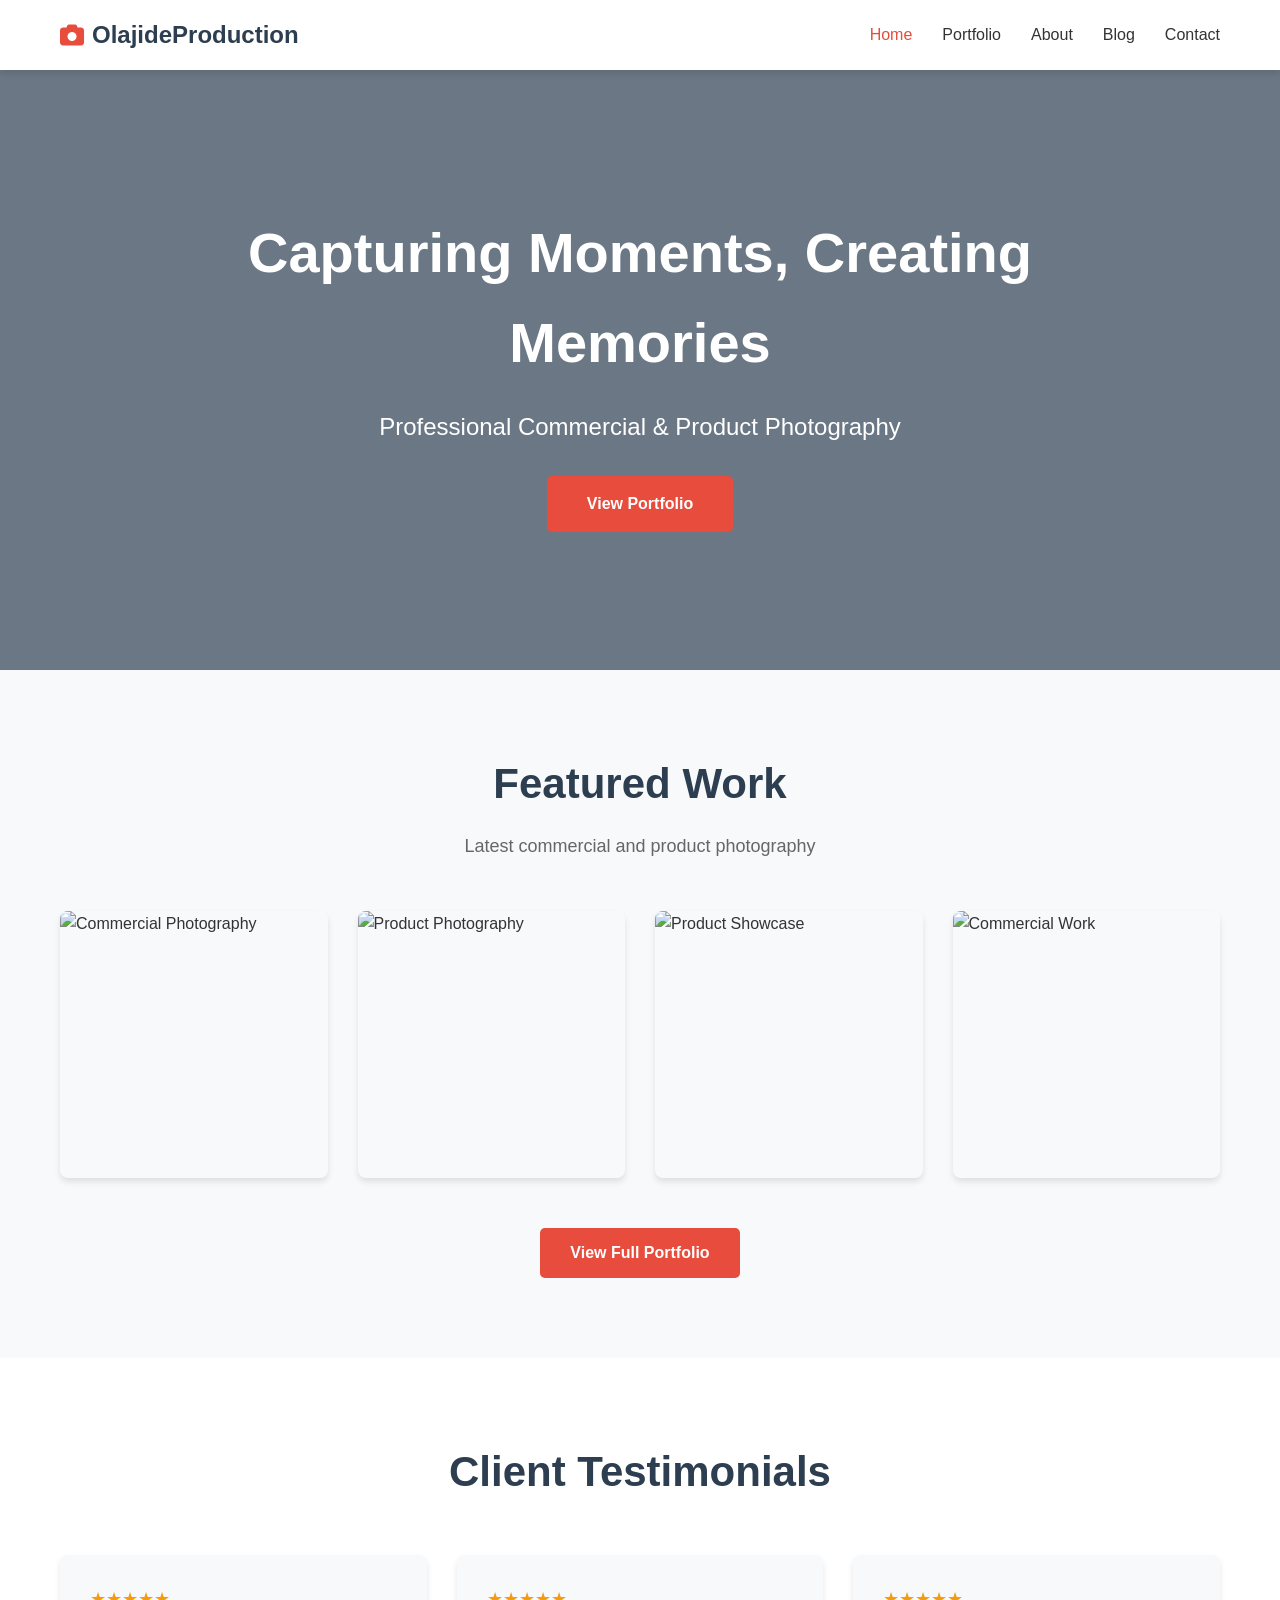
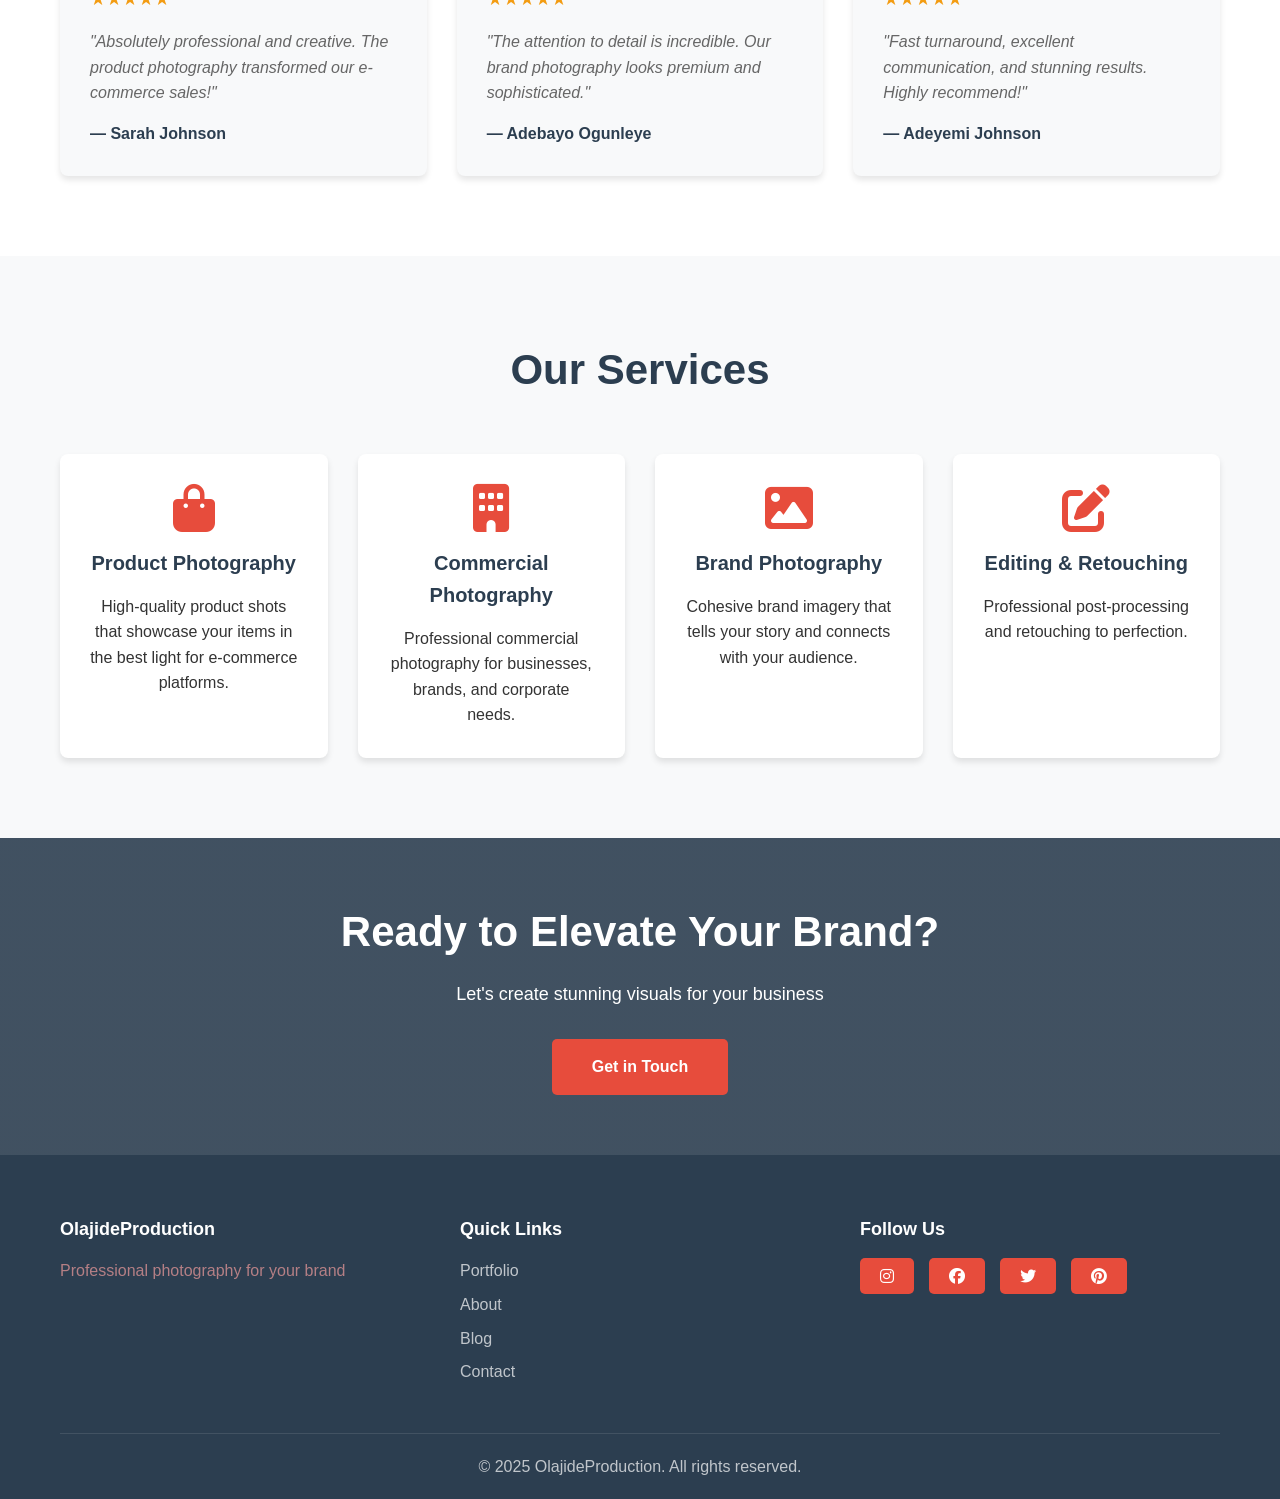
==== index.html @ 381f023c "Add files via upload" ====
<!DOCTYPE html>
<html lang="en">
<head>
    <meta charset="UTF-8">
    <meta name="viewport" content="width=device-width, initial-scale=1.0">
    <title>Professional Photography - Your Brand Name</title>
    <link rel="stylesheet" href="assets/css/style.css">
    <link rel="stylesheet" href="https://cdnjs.cloudflare.com/ajax/libs/font-awesome/6.4.0/css/all.min.css">
</head>
<body>
    <!-- Navigation -->
    <nav class="navbar">
        <div class="nav-container">
            <div class="logo">
                <i class="fas fa-camera"></i> OlajideProduction
            </div>
            <ul class="nav-menu">
                <li><a href="index.html" class="nav-link active">Home</a></li>
                <li><a href="portfolio.html" class="nav-link">Portfolio</a></li>
                <li><a href="about.html" class="nav-link">About</a></li>
                <li><a href="blog.html" class="nav-link">Blog</a></li>
                <!-- <li><a href="shop.html" class="nav-link">Shop</a></li> -->
                <li><a href="contact.html" class="nav-link">Contact</a></li>
            </ul>
            <div class="hamburger">
                <span></span>
                <span></span>
                <span></span>
            </div>
        </div>
    </nav>

    <!-- Hero Section -->
    <section class="hero">
        <div class="hero-content">
            <h1>Capturing Moments, Creating Memories</h1>
            <p>Professional Commercial & Product Photography</p>
            <a href="portfolio.html" class="cta-button">View Portfolio</a>
        </div>
        <div class="hero-overlay"></div>
    </section>

    <!-- Featured Portfolio Section -->
    <section class="featured-portfolio">
        <div class="container">
            <h2>Featured Work</h2>
            <p class="section-subtitle">Latest commercial and product photography</p>
            
            <div class="gallery-grid">
                <div class="gallery-item">
                    <img src="assets/images/portfolio-1.jpg" alt="Commercial Photography">
                    <div class="gallery-overlay">
                        <a href="assets/images/portfolio-1.jpg" class="lightbox-link" data-lightbox="portfolio">
                            <i class="fas fa-expand"></i>
                        </a>
                    </div>
                </div>
                <div class="gallery-item">
                    <img src="assets/images/portfolio-2.jpg" alt="Product Photography">
                    <div class="gallery-overlay">
                        <a href="assets/images/portfolio-2.jpg" class="lightbox-link" data-lightbox="portfolio">
                            <i class="fas fa-expand"></i>
                        </a>
                    </div>
                </div>
                <div class="gallery-item">
                    <img src="assets/images/portfolio-3.jpg" alt="Product Showcase">
                    <div class="gallery-overlay">
                        <a href="assets/images/portfolio-3.jpg" class="lightbox-link" data-lightbox="portfolio">
                            <i class="fas fa-expand"></i>
                        </a>
                    </div>
                </div>
                <div class="gallery-item">
                    <img src="assets/images/portfolio-4.jpg" alt="Commercial Work">
                    <div class="gallery-overlay">
                        <a href="assets/images/portfolio-4.jpg" class="lightbox-link" data-lightbox="portfolio">
                            <i class="fas fa-expand"></i>
                        </a>
                    </div>
                </div>
            </div>

            <div class="view-all">
                <a href="portfolio.html" class="btn btn-primary">View Full Portfolio</a>
            </div>
        </div>
    </section>

    <!-- Testimonials Section -->
    <section class="testimonials">
        <div class="container">
            <h2>Client Testimonials</h2>
            <div class="testimonials-grid">
                <div class="testimonial-card">
                    <div class="stars">★★★★★</div>
                    <p class="testimonial-text">"Absolutely professional and creative. The product photography transformed our e-commerce sales!"</p>
                    <p class="testimonial-author">— Sarah Johnson</p>
                </div>
                <div class="testimonial-card">
                    <div class="stars">★★★★★</div>
                    <p class="testimonial-text">"The attention to detail is incredible. Our brand photography looks premium and sophisticated."</p>
                    <p class="testimonial-author">— Adebayo Ogunleye</p>
                </div>
                <div class="testimonial-card">
                    <div class="stars">★★★★★</div>
                    <p class="testimonial-text">"Fast turnaround, excellent communication, and stunning results. Highly recommend!"</p>
                    <p class="testimonial-author">— Adeyemi Johnson</p>
                </div>
            </div>
        </div>
    </section>

    <!-- Services Overview -->
    <section class="services">
        <div class="container">
            <h2>Our Services</h2>
            <div class="services-grid">
                <div class="service-card">
                    <i class="fas fa-shopping-bag"></i>
                    <h3>Product Photography</h3>
                    <p>High-quality product shots that showcase your items in the best light for e-commerce platforms.</p>
                </div>
                <div class="service-card">
                    <i class="fas fa-building"></i>
                    <h3>Commercial Photography</h3>
                    <p>Professional commercial photography for businesses, brands, and corporate needs.</p>
                </div>
                <div class="service-card">
                    <i class="fas fa-image"></i>
                    <h3>Brand Photography</h3>
                    <p>Cohesive brand imagery that tells your story and connects with your audience.</p>
                </div>
                <div class="service-card">
                    <i class="fas fa-edit"></i>
                    <h3>Editing & Retouching</h3>
                    <p>Professional post-processing and retouching to perfection.</p>
                </div>
            </div>
        </div>
    </section>

    <!-- Call to Action -->
    <section class="cta-section">
        <div class="container">
            <h2>Ready to Elevate Your Brand?</h2>
            <p>Let's create stunning visuals for your business</p>
            <a href="contact.html" class="cta-button">Get in Touch</a>
        </div>
    </section>

    <!-- Footer -->
    <footer class="footer">
        <div class="container">
            <div class="footer-content">
                <div class="footer-section">
                    <h4>OlajideProduction</h4>
                    <p>Professional photography for your brand</p>
                </div>
                <div class="footer-section">
                    <h4>Quick Links</h4>
                    <ul>
                        <li><a href="portfolio.html">Portfolio</a></li>
                        <li><a href="about.html">About</a></li>
                        <li><a href="blog.html">Blog</a></li>
                        <li><a href="contact.html">Contact</a></li>
                    </ul>
                </div>
                <div class="footer-section">
                    <h4>Follow Us</h4>
                    <div class="social-links">
                        <a href="https://www.instagram.com/olajideproduction" class="social-link"><i class="fab fa-instagram"></i></a>
                        <a href="https://www.facebook.com/olajideproduction" class="social-link"><i class="fab fa-facebook"></i></a>
                        <a href="https://twitter.com/olajideproduction" class="social-link"><i class="fab fa-twitter"></i></a>
                        <a href="https://www.pinterest.com/olajideproduction" class="social-link"><i class="fab fa-pinterest"></i></a>
                    </div>
                </div>
            </div>
            <div class="footer-bottom">
                <p>&copy; 2025 OlajideProduction. All rights reserved.</p>
            </div>
        </div>
    </footer>

    <!-- Lightbox Modal -->
    <div id="lightbox" class="lightbox">
        <span class="lightbox-close">&times;</span>
        <img class="lightbox-image" src="" alt="">
        <div class="lightbox-nav">
            <a class="lightbox-prev">&#10094;</a>
            <a class="lightbox-next">&#10095;</a>
        </div>
    </div>

    <script src="assets/js/script.js"></script>
</body>
</html>
---- assets/css/style.css ----
/* ============================================
   PHOTOGRAPHY WEBSITE - MAIN STYLESHEET
   ============================================ */

* {
    margin: 0;
    padding: 0;
    box-sizing: border-box;
}

:root {
    --primary-color: #2c3e50;
    --accent-color: #e74c3c;
    --text-color: #333;
    --light-bg: #f8f9fa;
    --white: #ffffff;
    --border-color: #e0e0e0;
    --shadow: 0 4px 6px rgba(0, 0, 0, 0.1);
    --shadow-lg: 0 10px 25px rgba(0, 0, 0, 0.15);
}

html {
    scroll-behavior: smooth;
}

body {
    font-family: 'Segoe UI', Tahoma, Geneva, Verdana, sans-serif;
    color: var(--text-color);
    line-height: 1.6;
    background-color: var(--white);
}

.container {
    max-width: 1200px;
    margin: 0 auto;
    padding: 0 20px;
}

/* ============================================
   NAVIGATION
   ============================================ */

.navbar {
    background-color: var(--white);
    box-shadow: var(--shadow);
    position: sticky;
    top: 0;
    z-index: 100;
}

.nav-container {
    max-width: 1200px;
    margin: 0 auto;
    padding: 0 20px;
    display: flex;
    justify-content: space-between;
    align-items: center;
    height: 70px;
}

.logo {
    font-size: 24px;
    font-weight: bold;
    color: var(--primary-color);
    display: flex;
    align-items: center;
    gap: 8px;
}

.logo i {
    color: var(--accent-color);
}

.nav-menu {
    display: flex;
    list-style: none;
    gap: 30px;
}

.nav-link {
    text-decoration: none;
    color: var(--text-color);
    font-weight: 500;
    transition: color 0.3s;
}

.nav-link:hover,
.nav-link.active {
    color: var(--accent-color);
}

.hamburger {
    display: none;
    flex-direction: column;
    cursor: pointer;
    gap: 5px;
}

.hamburger span {
    width: 25px;
    height: 3px;
    background-color: var(--primary-color);
    transition: all 0.3s;
}

/* ============================================
   HERO SECTION
   ============================================ */

.hero {
    height: 600px;
    background: linear-gradient(rgba(44, 62, 80, 0.7), rgba(44, 62, 80, 0.7)), url('https://via.placeholder.com/1920x600') center/cover;
    display: flex;
    align-items: center;
    justify-content: center;
    text-align: center;
    color: var(--white);
    position: relative;
}

.hero-content {
    z-index: 2;
    max-width: 800px;
}

.hero h1 {
    font-size: 56px;
    margin-bottom: 20px;
    font-weight: 700;
}

.hero p {
    font-size: 24px;
    margin-bottom: 30px;
    font-weight: 300;
}

.cta-button {
    display: inline-block;
    background-color: var(--accent-color);
    color: var(--white);
    padding: 15px 40px;
    text-decoration: none;
    border-radius: 5px;
    transition: background-color 0.3s, transform 0.3s;
    font-weight: 600;
    border: none;
    cursor: pointer;
}

.cta-button:hover {
    background-color: #c0392b;
    transform: translateY(-2px);
}

/* ============================================
   FEATURED PORTFOLIO
   ============================================ */

.featured-portfolio {
    padding: 80px 0;
    background-color: var(--light-bg);
}

.featured-portfolio h2 {
    text-align: center;
    font-size: 42px;
    margin-bottom: 15px;
    color: var(--primary-color);
}

.section-subtitle {
    text-align: center;
    color: #666;
    font-size: 18px;
    margin-bottom: 50px;
}

.gallery-grid {
    display: grid;
    grid-template-columns: repeat(auto-fit, minmax(250px, 1fr));
    gap: 30px;
    margin-bottom: 50px;
}

.gallery-item {
    position: relative;
    overflow: hidden;
    border-radius: 8px;
    aspect-ratio: 1;
    box-shadow: var(--shadow);
    cursor: pointer;
}

.gallery-item img {
    width: 100%;
    height: 100%;
    object-fit: cover;
    transition: transform 0.3s;
}

.gallery-item:hover img {
    transform: scale(1.05);
}

.gallery-overlay {
    position: absolute;
    top: 0;
    left: 0;
    right: 0;
    bottom: 0;
    background-color: rgba(44, 62, 80, 0.8);
    display: flex;
    align-items: center;
    justify-content: center;
    opacity: 0;
    transition: opacity 0.3s;
}

.gallery-item:hover .gallery-overlay {
    opacity: 1;
}

.lightbox-link {
    color: var(--white);
    font-size: 32px;
    text-decoration: none;
    transition: transform 0.3s;
}

.lightbox-link:hover {
    transform: scale(1.2);
}

.view-all {
    text-align: center;
}

/* ============================================
   BUTTONS & FORMS
   ============================================ */

.btn {
    display: inline-block;
    padding: 12px 30px;
    border: none;
    border-radius: 5px;
    text-decoration: none;
    cursor: pointer;
    transition: all 0.3s;
    font-weight: 600;
}

.btn-primary {
    background-color: var(--accent-color);
    color: var(--white);
}

.btn-primary:hover {
    background-color: #c0392b;
    transform: translateY(-2px);
}

.form-group {
    margin-bottom: 20px;
}

.form-group input,
.form-group select,
.form-group textarea {
    width: 100%;
    padding: 12px;
    border: 1px solid var(--border-color);
    border-radius: 5px;
    font-family: inherit;
    font-size: 14px;
}

.form-group input:focus,
.form-group select:focus,
.form-group textarea:focus {
    outline: none;
    border-color: var(--accent-color);
    box-shadow: 0 0 5px rgba(231, 76, 60, 0.3);
}

/* ============================================
   TESTIMONIALS
   ============================================ */

.testimonials {
    padding: 80px 0;
    background-color: var(--white);
}

.testimonials h2 {
    text-align: center;
    font-size: 42px;
    margin-bottom: 50px;
    color: var(--primary-color);
}

.testimonials-grid {
    display: grid;
    grid-template-columns: repeat(auto-fit, minmax(300px, 1fr));
    gap: 30px;
}

.testimonial-card {
    background-color: var(--light-bg);
    padding: 30px;
    border-radius: 8px;
    box-shadow: var(--shadow);
}

.stars {
    color: #f39c12;
    font-size: 18px;
    margin-bottom: 15px;
}

.testimonial-text {
    font-style: italic;
    margin-bottom: 15px;
    color: #666;
}

.testimonial-author {
    font-weight: 600;
    color: var(--primary-color);
}

/* ============================================
   SERVICES
   ============================================ */

.services {
    padding: 80px 0;
    background-color: var(--light-bg);
}

.services h2 {
    text-align: center;
    font-size: 42px;
    margin-bottom: 50px;
    color: var(--primary-color);
}

.services-grid {
    display: grid;
    grid-template-columns: repeat(auto-fit, minmax(250px, 1fr));
    gap: 30px;
}

.service-card {
    background-color: var(--white);
    padding: 30px;
    border-radius: 8px;
    text-align: center;
    box-shadow: var(--shadow);
    transition: transform 0.3s, box-shadow 0.3s;
}

.service-card:hover {
    transform: translateY(-5px);
    box-shadow: var(--shadow-lg);
}

.service-card i {
    font-size: 48px;
    color: var(--accent-color);
    margin-bottom: 15px;
}

.service-card h3 {
    font-size: 20px;
    margin-bottom: 15px;
    color: var(--primary-color);
}

/* ============================================
   CTA SECTION
   ============================================ */

.cta-section {
    padding: 60px 0;
    background: linear-gradient(rgba(44, 62, 80, 0.9), rgba(44, 62, 80, 0.9)), url('https://via.placeholder.com/1920x400') center/cover;
    color: var(--white);
    text-align: center;
}

.cta-section h2 {
    font-size: 42px;
    margin-bottom: 15px;
}

.cta-section p {
    font-size: 18px;
    margin-bottom: 30px;
}

/* ============================================
   PAGE HEADER
   ============================================ */

.page-header {
    background: linear-gradient(rgba(44, 62, 80, 0.7), rgba(44, 62, 80, 0.7)), url('https://via.placeholder.com/1920x400') center/cover;
    color: var(--white);
    padding: 100px 0;
    text-align: center;
}

.page-header h1 {
    font-size: 48px;
    margin-bottom: 15px;
}

.page-header p {
    font-size: 20px;
}

/* ============================================
   PORTFOLIO PAGE
   ============================================ */

.portfolio-section {
    padding: 80px 0;
}

.filter-buttons {
    display: flex;
    justify-content: center;
    gap: 15px;
    margin-bottom: 50px;
    flex-wrap: wrap;
}

.filter-btn {
    padding: 10px 25px;
    border: 2px solid var(--border-color);
    background-color: transparent;
    color: var(--text-color);
    border-radius: 5px;
    cursor: pointer;
    transition: all 0.3s;
    font-weight: 600;
}

.filter-btn:hover,
.filter-btn.active {
    border-color: var(--accent-color);
    background-color: var(--accent-color);
    color: var(--white);
}

.portfolio-grid {
    display: grid;
    grid-template-columns: repeat(auto-fit, minmax(280px, 1fr));
    gap: 25px;
}

.portfolio-item {
    position: relative;
    overflow: hidden;
    border-radius: 8px;
    aspect-ratio: 1;
    box-shadow: var(--shadow);
}

.portfolio-item img {
    width: 100%;
    height: 100%;
    object-fit: cover;
    transition: transform 0.3s;
}

.portfolio-item:hover img {
    transform: scale(1.05);
}

.portfolio-overlay {
    position: absolute;
    top: 0;
    left: 0;
    right: 0;
    bottom: 0;
    background-color: rgba(44, 62, 80, 0.8);
    display: flex;
    flex-direction: column;
    align-items: center;
    justify-content: center;
    opacity: 0;
    transition: opacity 0.3s;
    gap: 15px;
}

.portfolio-item:hover .portfolio-overlay {
    opacity: 1;
}

.portfolio-overlay h3 {
    color: var(--white);
    font-size: 24px;
}

/* ============================================
   ABOUT PAGE
   ============================================ */

.about-section {
    padding: 80px 0;
}

.about-content {
    display: grid;
    grid-template-columns: 1fr 1fr;
    gap: 60px;
    margin-bottom: 80px;
    align-items: center;
}

.about-text h2 {
    font-size: 38px;
    color: var(--primary-color);
    margin-bottom: 25px;
}

.about-text p {
    margin-bottom: 20px;
    color: #666;
    line-height: 1.8;
}

.about-text h3 {
    font-size: 24px;
    color: var(--primary-color);
    margin-top: 30px;
    margin-bottom: 20px;
}

.about-list {
    list-style: none;
    padding-left: 0;
}

.about-list li {
    padding: 10px 0;
    padding-left: 25px;
    position: relative;
    color: #666;
}

.about-list li:before {
    content: "";
    position: absolute;
    left: 0;
    top: 15px;
    width: 8px;
    height: 8px;
    background-color: var(--accent-color);
    border-radius: 50%;
}

.about-image img {
    width: 100%;
    border-radius: 8px;
    box-shadow: var(--shadow-lg);
}

.stats-section {
    display: grid;
    grid-template-columns: repeat(auto-fit, minmax(200px, 1fr));
    gap: 30px;
    padding: 60px;
    background-color: var(--light-bg);
    border-radius: 8px;
    text-align: center;
    margin-bottom: 60px;
}

.stat-item h3 {
    font-size: 42px;
    color: var(--accent-color);
    margin-bottom: 10px;
}

.stat-item p {
    color: #666;
    font-size: 16px;
}

.skills-section {
    margin-bottom: 80px;
}

.skills-section h2 {
    text-align: center;
    font-size: 38px;
    color: var(--primary-color);
    margin-bottom: 50px;
}

.skills-grid {
    display: grid;
    grid-template-columns: repeat(auto-fit, minmax(250px, 1fr));
    gap: 30px;
}

.skill-card {
    background-color: var(--light-bg);
    padding: 30px;
    border-radius: 8px;
    text-align: center;
}

.skill-card i {
    font-size: 42px;
    color: var(--accent-color);
    margin-bottom: 15px;
}

.skill-card h3 {
    font-size: 20px;
    color: var(--primary-color);
    margin-bottom: 15px;
}

.skill-card p {
    color: #666;
}

.testimonials-section {
    margin-top: 80px;
}

.testimonials-section h2 {
    text-align: center;
    font-size: 38px;
    color: var(--primary-color);
    margin-bottom: 50px;
}

/* ============================================
   BLOG PAGE
   ============================================ */

.blog-section {
    padding: 80px 0;
}

.blog-grid {
    display: grid;
    grid-template-columns: repeat(auto-fill, minmax(350px, 1fr));
    gap: 30px;
    margin-bottom: 50px;
}

.blog-card {
    background-color: var(--white);
    border-radius: 8px;
    overflow: hidden;
    box-shadow: var(--shadow);
    transition: transform 0.3s, box-shadow 0.3s;
}

.blog-card:hover {
    transform: translateY(-5px);
    box-shadow: var(--shadow-lg);
}

.blog-card img {
    width: 100%;
    height: 200px;
    object-fit: cover;
}

.blog-content {
    padding: 25px;
}

.blog-meta {
    display: flex;
    gap: 15px;
    margin-bottom: 15px;
    font-size: 12px;
}

.blog-date {
    color: var(--accent-color);
    font-weight: 600;
}

.blog-category {
    background-color: var(--light-bg);
    padding: 3px 10px;
    border-radius: 3px;
    color: var(--primary-color);
}

.blog-card h3 {
    margin-bottom: 15px;
    font-size: 20px;
}

.blog-card h3 a {
    color: var(--primary-color);
    text-decoration: none;
    transition: color 0.3s;
}

.blog-card h3 a:hover {
    color: var(--accent-color);
}

.blog-card p {
    color: #666;
    margin-bottom: 15px;
}

.read-more {
    color: var(--accent-color);
    text-decoration: none;
    font-weight: 600;
    display: inline-flex;
    align-items: center;
    gap: 8px;
    transition: gap 0.3s;
}

.read-more:hover {
    gap: 12px;
}

.newsletter-section {
    padding: 60px 0;
    background-color: var(--light-bg);
    text-align: center;
}

.newsletter-section h2 {
    font-size: 36px;
    color: var(--primary-color);
    margin-bottom: 15px;
}

.newsletter-section p {
    margin-bottom: 30px;
    color: #666;
    font-size: 18px;
}

.newsletter-form {
    display: flex;
    max-width: 500px;
    margin: 0 auto;
    gap: 10px;
}

.newsletter-form input {
    flex: 1;
    padding: 12px;
    border: 1px solid var(--border-color);
    border-radius: 5px;
}

.newsletter-form button {
    padding: 12px 30px;
}

.pagination {
    display: flex;
    justify-content: center;
    gap: 10px;
    margin-top: 50px;
}

.page-link {
    padding: 10px 15px;
    border: 1px solid var(--border-color);
    border-radius: 5px;
    text-decoration: none;
    color: var(--primary-color);
    transition: all 0.3s;
}

.page-link:hover,
.page-link.active {
    background-color: var(--accent-color);
    color: var(--white);
    border-color: var(--accent-color);
}

/* ============================================
   SHOP PAGE
   ============================================ */

.shop-section {
    padding: 80px 0;
}

.shop-wrapper {
    display: grid;
    grid-template-columns: 250px 1fr;
    gap: 40px;
}

.shop-sidebar {
    background-color: var(--light-bg);
    padding: 25px;
    border-radius: 8px;
    height: fit-content;
}

.filter-group h3 {
    color: var(--primary-color);
    margin-bottom: 25px;
}

.filter-item {
    margin-bottom: 25px;
}

.filter-item h4 {
    color: var(--primary-color);
    margin-bottom: 12px;
    font-size: 14px;
}

.filter-item label {
    display: block;
    margin-bottom: 8px;
    color: #666;
    cursor: pointer;
}

.filter-item input[type="checkbox"] {
    margin-right: 8px;
}

.shop-toolbar {
    display: flex;
    justify-content: space-between;
    align-items: center;
    margin-bottom: 30px;
    flex-wrap: wrap;
    gap: 15px;
}

.sort-select {
    padding: 10px;
    border: 1px solid var(--border-color);
    border-radius: 5px;
}

.products-grid {
    display: grid;
    grid-template-columns: repeat(auto-fill, minmax(220px, 1fr));
    gap: 25px;
}

.product-card {
    background-color: var(--white);
    border-radius: 8px;
    overflow: hidden;
    box-shadow: var(--shadow);
    transition: transform 0.3s, box-shadow 0.3s;
}

.product-card:hover {
    transform: translateY(-5px);
    box-shadow: var(--shadow-lg);
}

.product-image {
    position: relative;
    overflow: hidden;
    aspect-ratio: 1;
}

.product-image img {
    width: 100%;
    height: 100%;
    object-fit: cover;
    transition: transform 0.3s;
}

.product-card:hover .product-image img {
    transform: scale(1.05);
}

.product-overlay {
    position: absolute;
    top: 0;
    left: 0;
    right: 0;
    bottom: 0;
    background-color: rgba(44, 62, 80, 0.8);
    display: flex;
    align-items: center;
    justify-content: center;
    opacity: 0;
    transition: opacity 0.3s;
}

.product-image:hover .product-overlay {
    opacity: 1;
}

.product-info {
    padding: 20px;
}

.product-info h3 {
    font-size: 16px;
    color: var(--primary-color);
    margin-bottom: 5px;
}

.product-type {
    color: #999;
    font-size: 12px;
    margin-bottom: 10px;
}

.product-rating {
    color: #f39c12;
    font-size: 12px;
    margin-bottom: 12px;
}

.product-rating span {
    color: #666;
    margin-left: 5px;
}

.product-footer {
    display: flex;
    justify-content: space-between;
    align-items: center;
}

.price {
    font-size: 18px;
    font-weight: bold;
    color: var(--accent-color);
}

.cart-btn {
    background-color: var(--accent-color);
    color: var(--white);
    border: none;
    width: 40px;
    height: 40px;
    border-radius: 50%;
    cursor: pointer;
    transition: all 0.3s;
    display: flex;
    align-items: center;
    justify-content: center;
}

.cart-btn:hover {
    background-color: #c0392b;
    transform: scale(1.1);
}

/* ============================================
   CONTACT PAGE
   ============================================ */

.contact-section {
    padding: 80px 0;
}

.contact-wrapper {
    display: grid;
    grid-template-columns: 1fr 1fr;
    gap: 60px;
}

.contact-form-wrapper h2,
.contact-info-wrapper h2 {
    color: var(--primary-color);
    font-size: 28px;
    margin-bottom: 30px;
}

.contact-form {
    background-color: var(--light-bg);
    padding: 30px;
    border-radius: 8px;
}

.contact-info-items {
    margin-bottom: 30px;
}

.contact-info-item {
    display: flex;
    gap: 20px;
    margin-bottom: 30px;
}

.contact-info-item i {
    font-size: 28px;
    color: var(--accent-color);
    margin-top: 5px;
}

.contact-info-item h4 {
    color: var(--primary-color);
    margin-bottom: 8px;
}

.contact-info-item p {
    color: #666;
}

.contact-info-item a {
    color: var(--accent-color);
    text-decoration: none;
}

.social-links {
    display: flex;
    gap: 15px;
    flex-wrap: wrap;
}

.social-link {
    display: inline-flex;
    align-items: center;
    gap: 8px;
    color: var(--white);
    background-color: var(--accent-color);
    padding: 10px 20px;
    border-radius: 5px;
    text-decoration: none;
    transition: all 0.3s;
}

.social-link:hover {
    background-color: #ff0000;
    transform: translateY(-2px);
}

.faq-section {
    padding: 80px 0;
    background-color: var(--light-bg);
}

.faq-section h2 {
    text-align: center;
    font-size: 38px;
    color: var(--primary-color);
    margin-bottom: 50px;
}

.faq-grid {
    display: grid;
    grid-template-columns: repeat(auto-fit, minmax(300px, 1fr));
    gap: 30px;
}

.faq-item {
    background-color: var(--white);
    padding: 25px;
    border-radius: 8px;
    box-shadow: var(--shadow);
}

.faq-item h4 {
    color: var(--primary-color);
    margin-bottom: 12px;
}

.faq-item p {
    color: #021463;
}

.form-message {
    margin-top: 15px;
    padding: 12px;
    border-radius: 5px;
    text-align: center;
    display: none;
}

.form-message.success {
    background-color: #a7ebb6;
    color: #155724;
    border: 1px solid #9ceeaf;
    display: block;
}

.form-message.error {
    background-color: #eba7ad;
    color: #721c24;
    border: 1px solid #f5c6cb;
    display: block;
}

/* ============================================
   LIGHTBOX
   ============================================ */

.lightbox {
    display: none;
    position: fixed;
    z-index: 1000;
    left: 0;
    top: 0;
    width: 100%;
    height: 100%;
    background-color: rgba(0, 0, 0, 0.9);
}

.lightbox.active {
    display: flex;
    align-items: center;
    justify-content: center;
}

.lightbox-image {
    max-width: 90%;
    max-height: 85%;
    object-fit: contain;
}

.lightbox-close {
    position: absolute;
    top: 20px;
    right: 30px;
    font-size: 40px;
    font-weight: bold;
    color: var(--white);
    cursor: pointer;
    transition: transform 0.3s;
}

.lightbox-close:hover {
    transform: scale(1.2);
}

.lightbox-nav {
    position: absolute;
    width: 100%;
    display: flex;
    justify-content: space-between;
    top: 50%;
    transform: translateY(-50%);
    padding: 0 20px;
}

.lightbox-prev,
.lightbox-next {
    color: var(--white);
    font-size: 30px;
    cursor: pointer;
    padding: 10px 20px;
    background-color: rgba(0, 0, 0, 0.5);
    border-radius: 5px;
    user-select: none;
    transition: background-color 0.3s;
}

.lightbox-prev:hover,
.lightbox-next:hover {
    background-color: rgba(0, 0, 0, 0.8);
}

/* ============================================
   FOOTER
   ============================================ */

.footer {
    background-color: var(--primary-color);
    color: var(--white);
    padding: 60px 0 20px;
}

.footer-content {
    display: grid;
    grid-template-columns: repeat(auto-fit, minmax(250px, 1fr));
    gap: 40px;
    margin-bottom: 40px;
}

.footer-section h4 {
    margin-bottom: 15px;
    font-size: 18px;
}

.footer-section p {
    color: rgba(240, 155, 155, 0.7);
    margin-bottom: 10px;
}

.footer-section ul {
    list-style: none;
}

.footer-section ul li {
    margin-bottom: 8px;
}

.footer-section ul li a {
    color: rgba(255, 255, 255, 0.7);
    text-decoration: none;
    transition: color 0.3s;
}

.footer-section ul li a:hover {
    color: var(--white);
}

.footer-bottom {
    text-align: center;
    padding-top: 20px;
    border-top: 1px solid rgba(255, 255, 255, 0.1);
    color: rgba(255, 255, 255, 0.7);
}

/* ============================================
   RESPONSIVE DESIGN
   ============================================ */

@media (max-width: 768px) {
    .nav-menu {
        position: absolute;
        left: -100%;
        top: 70px;
        flex-direction: column;
        background-color: var(--white);
        width: 100%;
        text-align: center;
        transition: 0.3s;
        box-shadow: var(--shadow);
        gap: 0;
    }

    .nav-menu.active {
        left: 0;
    }

    .hamburger {
        display: flex;
    }

    .hero h1 {
        font-size: 36px;
    }

    .hero p {
        font-size: 18px;
    }

    .featured-portfolio h2,
    .testimonials h2,
    .services h2 {
        font-size: 32px;
    }

    .gallery-grid,
    .services-grid,
    .testimonials-grid {
        grid-template-columns: 1fr;
    }

    .about-content {
        grid-template-columns: 1fr;
        gap: 30px;
    }

    .contact-wrapper {
        grid-template-columns: 1fr;
        gap: 40px;
    }

    .shop-wrapper {
        grid-template-columns: 1fr;
    }

    .shop-sidebar {
        order: 2;
    }

    .shop-grid-container {
        order: 1;
    }

    .newsletter-form {
        flex-direction: column;
    }

    .filter-buttons {
        flex-direction: column;
    }

    .products-grid {
        grid-template-columns: repeat(auto-fill, minmax(150px, 1fr));
    }

    .blog-grid {
        grid-template-columns: 1fr;
    }

    .stats-section {
        grid-template-columns: repeat(2, 1fr);
    }
}

@media (max-width: 480px) {
    .hero h1 {
        font-size: 24px;
    }

    .hero p {
        font-size: 16px;
    }

    .cta-section h2 {
        font-size: 28px;
    }

    .page-header h1 {
        font-size: 32px;
    }

    .about-text h2,
    .skills-section h2,
    .testimonials-section h2 {
        font-size: 28px;
    }

    .stats-section {
        grid-template-columns: 1fr;
        padding: 30px 15px;
    }

    .products-grid {
        grid-template-columns: 1fr;
    }

    .contact-info-item {
        flex-direction: column;
        align-items: flex-start;
    }

    .lightbox-image {
        max-width: 95%;
    }

    .footer-content {
        grid-template-columns: 1fr;
        gap: 20px;
    }
}
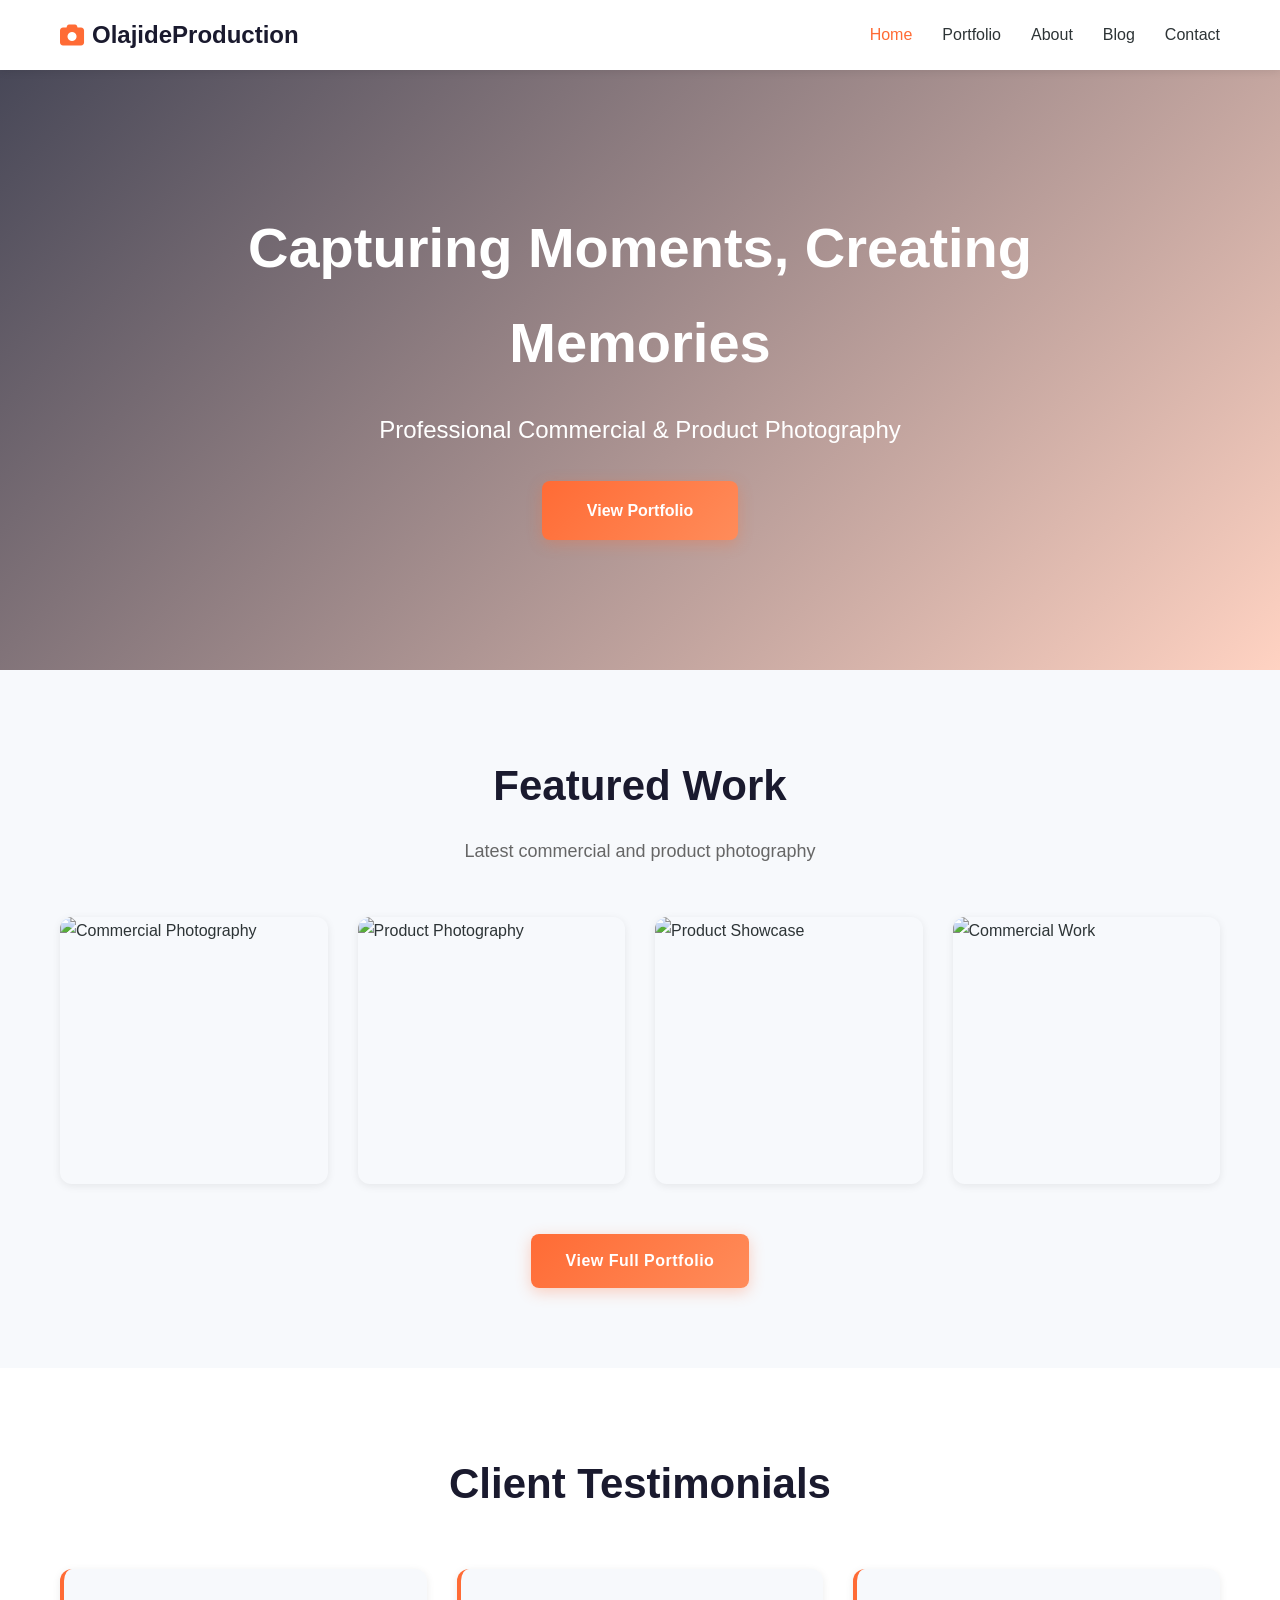
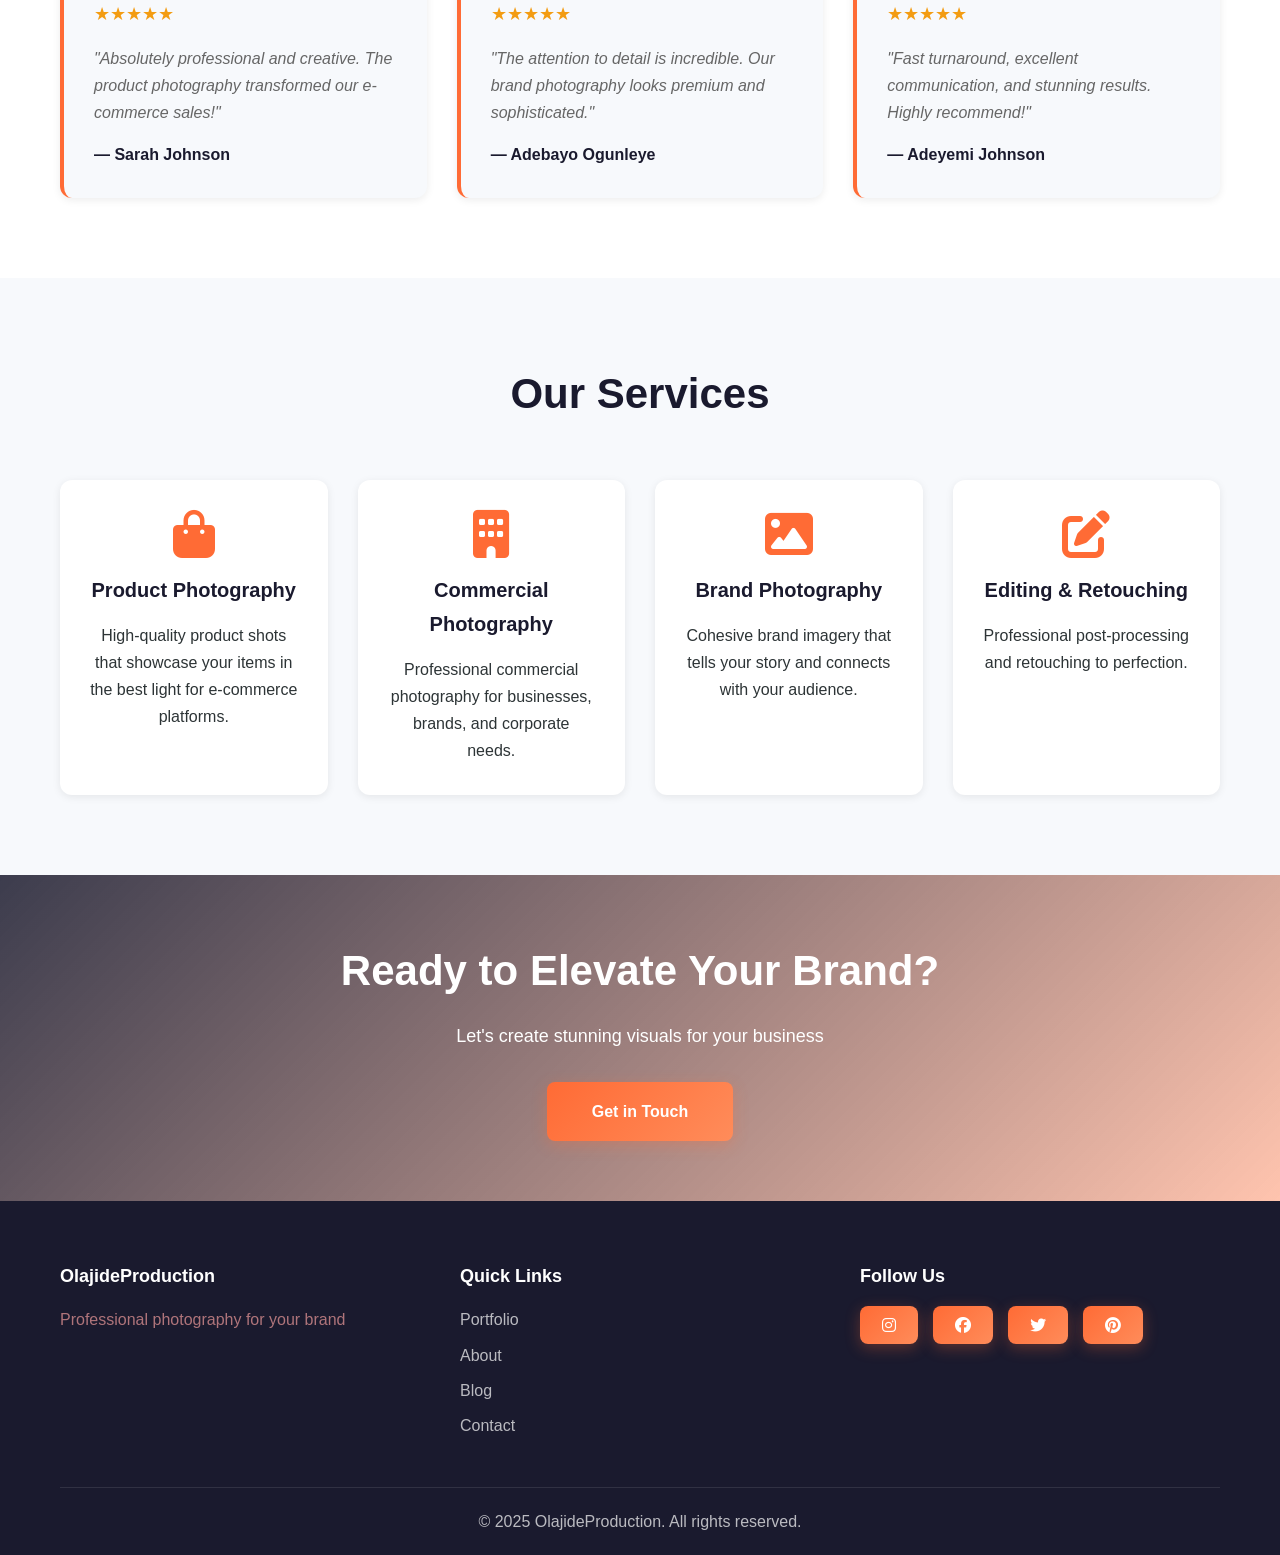
==== commit 778064a8: "Add files via upload" ====
--- a/index.html
+++ b/index.html
@@ -48,33 +48,33 @@
             
             <div class="gallery-grid">
                 <div class="gallery-item">
-                    <img src="assets/images/portfolio-1.jpg" alt="Commercial Photography">
+                    <img src="https://source.unsplash.com/featured/800x800/?nigeria,commercial,photography" alt="Commercial Photography">
                     <div class="gallery-overlay">
-                        <a href="assets/images/portfolio-1.jpg" class="lightbox-link" data-lightbox="portfolio">
+                        <a href="https://source.unsplash.com/featured/1200x1200/?nigeria,commercial,photography" class="lightbox-link" data-lightbox="portfolio">
                             <i class="fas fa-expand"></i>
                         </a>
                     </div>
                 </div>
                 <div class="gallery-item">
-                    <img src="assets/images/portfolio-2.jpg" alt="Product Photography">
+                    <img src="https://source.unsplash.com/featured/800x800/?nigeria,product,studio" alt="Product Photography">
                     <div class="gallery-overlay">
-                        <a href="assets/images/portfolio-2.jpg" class="lightbox-link" data-lightbox="portfolio">
+                        <a href="https://source.unsplash.com/featured/1200x1200/?nigeria,product,studio" class="lightbox-link" data-lightbox="portfolio">
                             <i class="fas fa-expand"></i>
                         </a>
                     </div>
                 </div>
                 <div class="gallery-item">
-                    <img src="assets/images/portfolio-3.jpg" alt="Product Showcase">
+                    <img src="https://source.unsplash.com/featured/800x800/?nigeria,ecommerce,photoshoot" alt="Product Showcase">
                     <div class="gallery-overlay">
-                        <a href="assets/images/portfolio-3.jpg" class="lightbox-link" data-lightbox="portfolio">
+                        <a href="https://source.unsplash.com/featured/1200x1200/?nigeria,ecommerce,photoshoot" class="lightbox-link" data-lightbox="portfolio">
                             <i class="fas fa-expand"></i>
                         </a>
                     </div>
                 </div>
                 <div class="gallery-item">
-                    <img src="assets/images/portfolio-4.jpg" alt="Commercial Work">
+                    <img src="https://source.unsplash.com/featured/800x800/?nigeria,brand,studio" alt="Commercial Work">
                     <div class="gallery-overlay">
-                        <a href="assets/images/portfolio-4.jpg" class="lightbox-link" data-lightbox="portfolio">
+                        <a href="https://source.unsplash.com/featured/1200x1200/?nigeria,brand,studio" class="lightbox-link" data-lightbox="portfolio">
                             <i class="fas fa-expand"></i>
                         </a>
                     </div>
--- a/assets/css/style.css
+++ b/assets/css/style.css
@@ -9,14 +9,16 @@
 }
 
 :root {
-    --primary-color: #2c3e50;
-    --accent-color: #e74c3c;
-    --text-color: #333;
-    --light-bg: #f8f9fa;
+    --primary-color: #1a1a2e;
+    --accent-color: #ff6b35;
+    --text-color: #2d3436;
+    --light-bg: #f7f9fc;
     --white: #ffffff;
-    --border-color: #e0e0e0;
-    --shadow: 0 4px 6px rgba(0, 0, 0, 0.1);
-    --shadow-lg: 0 10px 25px rgba(0, 0, 0, 0.15);
+    --border-color: #e8eaed;
+    --secondary-color: #00d4ff;
+    --shadow: 0 2px 8px rgba(0, 0, 0, 0.08);
+    --shadow-lg: 0 10px 30px rgba(0, 0, 0, 0.12);
+    --shadow-xl: 0 20px 40px rgba(0, 0, 0, 0.15);
 }
 
 html {
@@ -26,8 +28,9 @@
 body {
     font-family: 'Segoe UI', Tahoma, Geneva, Verdana, sans-serif;
     color: var(--text-color);
-    line-height: 1.6;
+    line-height: 1.7;
     background-color: var(--white);
+    -webkit-font-smoothing: antialiased;
 }
 
 .container {
@@ -46,6 +49,8 @@
     position: sticky;
     top: 0;
     z-index: 100;
+    backdrop-filter: blur(10px);
+    background-color: rgba(255, 255, 255, 0.95);
 }
 
 .nav-container {
@@ -109,7 +114,7 @@
 
 .hero {
     height: 600px;
-    background: linear-gradient(rgba(44, 62, 80, 0.7), rgba(44, 62, 80, 0.7)), url('https://via.placeholder.com/1920x600') center/cover;
+    background: linear-gradient(135deg, rgba(26, 26, 46, 0.8) 0%, rgba(255, 107, 53, 0.3) 100%), url('https://source.unsplash.com/featured/1920x1080/?nigeria,photoshoot') center/cover;
     display: flex;
     align-items: center;
     justify-content: center;
@@ -137,20 +142,22 @@
 
 .cta-button {
     display: inline-block;
-    background-color: var(--accent-color);
-    color: var(--white);
-    padding: 15px 40px;
+    background: linear-gradient(135deg, var(--accent-color) 0%, #ff8c5a 100%);
+    color: var(--white);
+    padding: 16px 45px;
     text-decoration: none;
-    border-radius: 5px;
-    transition: background-color 0.3s, transform 0.3s;
+    border-radius: 8px;
+    transition: all 0.3s cubic-bezier(0.4, 0, 0.2, 1);
     font-weight: 600;
     border: none;
     cursor: pointer;
+    box-shadow: 0 4px 15px rgba(255, 107, 53, 0.3);
 }
 
 .cta-button:hover {
-    background-color: #c0392b;
-    transform: translateY(-2px);
+    background: linear-gradient(135deg, #ff5828 0%, #ffb347 100%);
+    transform: translateY(-3px);
+    box-shadow: 0 8px 25px rgba(255, 107, 53, 0.4);
 }
 
 /* ============================================
@@ -186,7 +193,7 @@
 .gallery-item {
     position: relative;
     overflow: hidden;
-    border-radius: 8px;
+    border-radius: 12px;
     aspect-ratio: 1;
     box-shadow: var(--shadow);
     cursor: pointer;
@@ -242,23 +249,26 @@
 
 .btn {
     display: inline-block;
-    padding: 12px 30px;
+    padding: 13px 35px;
     border: none;
-    border-radius: 5px;
+    border-radius: 8px;
     text-decoration: none;
     cursor: pointer;
-    transition: all 0.3s;
+    transition: all 0.3s cubic-bezier(0.4, 0, 0.2, 1);
     font-weight: 600;
+    letter-spacing: 0.5px;
 }
 
 .btn-primary {
-    background-color: var(--accent-color);
-    color: var(--white);
+    background: linear-gradient(135deg, var(--accent-color) 0%, #ff8c5a 100%);
+    color: var(--white);
+    box-shadow: 0 4px 15px rgba(255, 107, 53, 0.3);
 }
 
 .btn-primary:hover {
-    background-color: #c0392b;
-    transform: translateY(-2px);
+    background: linear-gradient(135deg, #ff5828 0%, #ffb347 100%);
+    transform: translateY(-3px);
+    box-shadow: 0 8px 25px rgba(255, 107, 53, 0.4);
 }
 
 .form-group {
@@ -269,11 +279,12 @@
 .form-group select,
 .form-group textarea {
     width: 100%;
-    padding: 12px;
+    padding: 13px 16px;
     border: 1px solid var(--border-color);
-    border-radius: 5px;
+    border-radius: 8px;
     font-family: inherit;
     font-size: 14px;
+    transition: all 0.3s;
 }
 
 .form-group input:focus,
@@ -281,7 +292,7 @@
 .form-group textarea:focus {
     outline: none;
     border-color: var(--accent-color);
-    box-shadow: 0 0 5px rgba(231, 76, 60, 0.3);
+    box-shadow: 0 0 0 3px rgba(255, 107, 53, 0.1);
 }
 
 /* ============================================
@@ -309,8 +320,9 @@
 .testimonial-card {
     background-color: var(--light-bg);
     padding: 30px;
-    border-radius: 8px;
+    border-radius: 12px;
     box-shadow: var(--shadow);
+    border-left: 4px solid var(--accent-color);
 }
 
 .stars {
@@ -355,7 +367,7 @@
 .service-card {
     background-color: var(--white);
     padding: 30px;
-    border-radius: 8px;
+    border-radius: 12px;
     text-align: center;
     box-shadow: var(--shadow);
     transition: transform 0.3s, box-shadow 0.3s;
@@ -384,7 +396,7 @@
 
 .cta-section {
     padding: 60px 0;
-    background: linear-gradient(rgba(44, 62, 80, 0.9), rgba(44, 62, 80, 0.9)), url('https://via.placeholder.com/1920x400') center/cover;
+    background: linear-gradient(135deg, rgba(26, 26, 46, 0.85) 0%, rgba(255, 107, 53, 0.4) 100%), url('https://source.unsplash.com/featured/1920x800/?nigeria,studio') center/cover;
     color: var(--white);
     text-align: center;
 }
@@ -404,7 +416,7 @@
    ============================================ */
 
 .page-header {
-    background: linear-gradient(rgba(44, 62, 80, 0.7), rgba(44, 62, 80, 0.7)), url('https://via.placeholder.com/1920x400') center/cover;
+    background: linear-gradient(135deg, rgba(26, 26, 46, 0.8) 0%, rgba(255, 107, 53, 0.3) 100%), url('https://source.unsplash.com/featured/1920x800/?nigeria,photography') center/cover;
     color: var(--white);
     padding: 100px 0;
     text-align: center;
@@ -462,7 +474,7 @@
 .portfolio-item {
     position: relative;
     overflow: hidden;
-    border-radius: 8px;
+    border-radius: 12px;
     aspect-ratio: 1;
     box-shadow: var(--shadow);
 }
@@ -657,7 +669,7 @@
 
 .blog-card {
     background-color: var(--white);
-    border-radius: 8px;
+    border-radius: 12px;
     overflow: hidden;
     box-shadow: var(--shadow);
     transition: transform 0.3s, box-shadow 0.3s;
@@ -860,7 +872,7 @@
 
 .product-card {
     background-color: var(--white);
-    border-radius: 8px;
+    border-radius: 12px;
     overflow: hidden;
     box-shadow: var(--shadow);
     transition: transform 0.3s, box-shadow 0.3s;
@@ -946,7 +958,7 @@
 }
 
 .cart-btn {
-    background-color: var(--accent-color);
+    background: linear-gradient(135deg, var(--accent-color) 0%, #ff8c5a 100%);
     color: var(--white);
     border: none;
     width: 40px;
@@ -957,11 +969,13 @@
     display: flex;
     align-items: center;
     justify-content: center;
+    box-shadow: 0 4px 12px rgba(255, 107, 53, 0.25);
 }
 
 .cart-btn:hover {
-    background-color: #c0392b;
-    transform: scale(1.1);
+    background: linear-gradient(135deg, #ff5828 0%, #ffb347 100%);
+    transform: scale(1.15);
+    box-shadow: 0 6px 18px rgba(255, 107, 53, 0.35);
 }
 
 /* ============================================
@@ -988,7 +1002,7 @@
 .contact-form {
     background-color: var(--light-bg);
     padding: 30px;
-    border-radius: 8px;
+    border-radius: 12px;
 }
 
 .contact-info-items {
@@ -1032,16 +1046,18 @@
     align-items: center;
     gap: 8px;
     color: var(--white);
-    background-color: var(--accent-color);
-    padding: 10px 20px;
-    border-radius: 5px;
+    background: linear-gradient(135deg, var(--accent-color) 0%, #ff8c5a 100%);
+    padding: 11px 22px;
+    border-radius: 8px;
     text-decoration: none;
     transition: all 0.3s;
+    box-shadow: 0 4px 15px rgba(255, 107, 53, 0.3);
 }
 
 .social-link:hover {
-    background-color: #ff0000;
+    background: linear-gradient(135deg, #ff5828 0%, #ffb347 100%);
     transform: translateY(-2px);
+    box-shadow: 0 6px 20px rgba(255, 107, 53, 0.4);
 }
 
 .faq-section {
@@ -1065,7 +1081,7 @@
 .faq-item {
     background-color: var(--white);
     padding: 25px;
-    border-radius: 8px;
+    border-radius: 12px;
     box-shadow: var(--shadow);
 }
 
